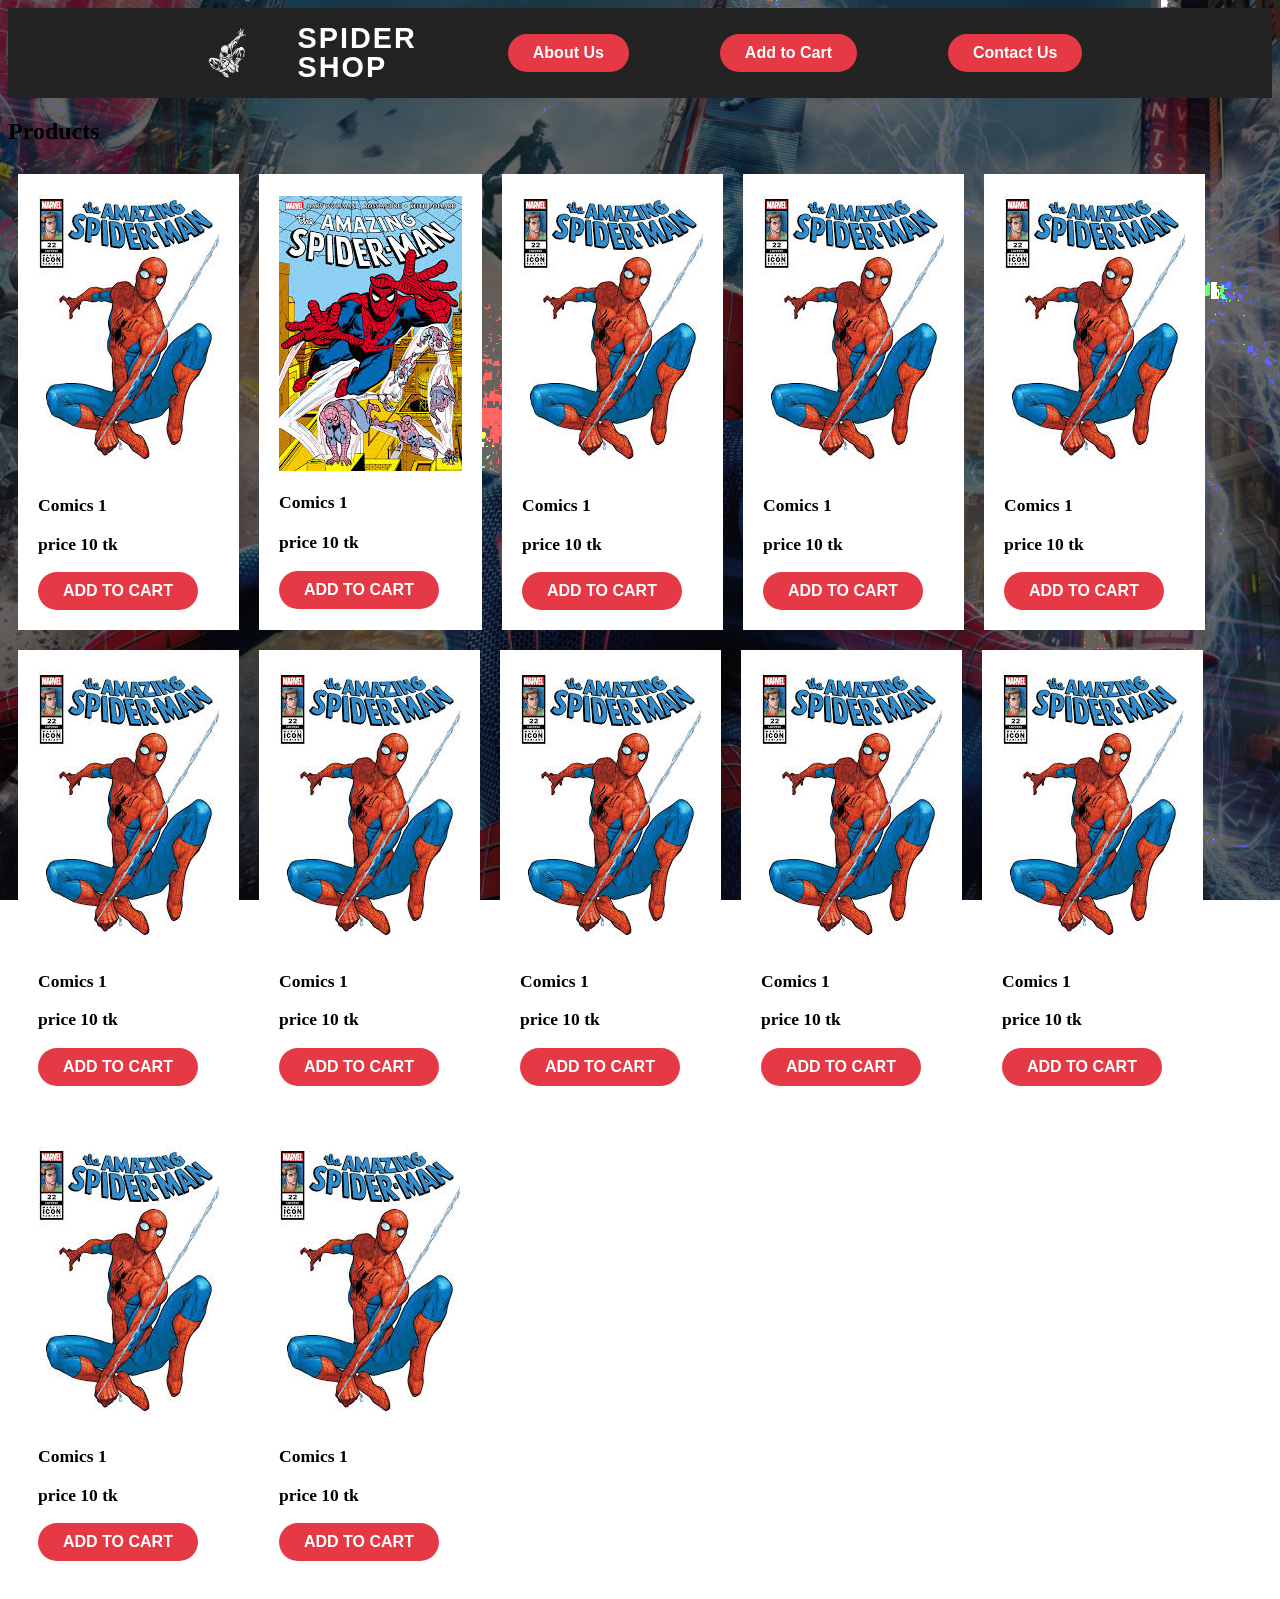
==== index.html @ fd1f3f65 "changed file name" ====
<!DOCTYPE html>
<html lang="en">
<head>
    <meta charset="UTF-8">
    <meta name="viewport" content="width=device-width, initial-scale=1.0">
    <title>SpiderShop</title>
    <link rel="icon" href="Spider.jpeg">
    <link rel="stylesheet" href="style.css">
</head>
<body>
  <nav>
    
    <span class="logo">Spider<br>Shop</span>
     
    <a href="about.html"><button>About Us</button></a>    
    <a href="cart.html"><button>Add to Cart</button></a> 
    <a href="contact.html"><button>Contact Us</button></a>
    </nav>
     <h2>Products</h2>
  <div class="product">
    <div><img src="pro 1 .jpeg" alt="">
      <h3>Comics 1</h3>
      <h3> price 10 tk</h3>
      <button>ADD TO CART</button>
    </div>
    <div><img src="images2.jpeg" alt="">
      <h3>Comics 1</h3>
      <h2></h2>
      <h3> price 10 tk</h3>
      <button>ADD TO CART</button>
    </div>
    <div><img src="pro 1 .jpeg" alt="">
      <h3>Comics 1</h3>
      <h3> price 10 tk</h3>
      <button>ADD TO CART</button>
    </div>
    <div><img src="pro 1 .jpeg" alt="">
      <h3>Comics 1</h3>
      <h3> price 10 tk</h3>
      <button>ADD TO CART</button>
    </div>
    <div><img src="pro 1 .jpeg" alt="">
      <h3>Comics 1</h3>
      <h3> price 10 tk</h3>
      <button>ADD TO CART</button>
    </div>
    <div><img src="pro 1 .jpeg" alt="">
      <h3>Comics 1</h3>
      <h3> price 10 tk</h3>
      <button>ADD TO CART</button>
    </div>
    <div><img src="pro 1 .jpeg" alt="">
      <h3>Comics 1</h3>
      <h3> price 10 tk</h3>
      <button>ADD TO CART</button>
    </div>
    <div><img src="pro 1 .jpeg" alt="">
      <h3>Comics 1</h3>
      <h3> price 10 tk</h3>
      <button>ADD TO CART</button>
    </div>
    <div><img src="pro 1 .jpeg" alt="">
      <h3>Comics 1</h3>
      <h3> price 10 tk</h3>
      <button>ADD TO CART</button>
    </div>
    <div><img src="pro 1 .jpeg" alt="">
      <h3>Comics 1</h3>
      <h3> price 10 tk</h3>
      <button>ADD TO CART</button>
    </div>
    <div><img src="pro 1 .jpeg" alt="">
      <h3>Comics 1</h3>
      <h3> price 10 tk</h3>
      <button>ADD TO CART</button>
    </div>
    <div><img src="pro 1 .jpeg" alt="">
      <h3>Comics 1</h3>
      <h3> price 10 tk</h3>
      <button>ADD TO CART</button>
    </div>
  </div>


</body>
</body>
---- style.css ----
nav {
    
    
    display: flex;
    align-items: center;
    justify-content: space-between;
    background-color: #232323; 
    padding: 1rem 15%;       
    font-family: 'Segoe UI', Tahoma, Geneva, Verdana, sans-serif;
}
nav a {
            color: white;
            text-decoration: none;
            font-size: 15px;
            font-weight: 500;
            transition: color 0.2s;
        }

        nav a:hover {
            text-transform:none;
            font:caption;
            color: #f97316;
        }

.logo {
    background-image: url("ICON/spider-man-black-vector-logo.png");
    background-repeat: no-repeat;
    background-size: contain;      
    background-position: left center;
    
   
    padding-left: 100px;            
    display: inline-block;         
    line-height: 1;             

    color: #ffffff;
    font-size: 1.8rem;
    font-weight: 800;
    letter-spacing: 2px;
    text-transform: uppercase;
    cursor: default;
}


button {
    background-color: #e63946;
    color: #ffffff;
    border: none;            
    padding: 10px 25px;       
    font-size: 1rem;
    font-weight: 600;
    border-radius: 50px;      
    cursor: pointer;
    transition: all 0.3s ease;
    
}


button:hover {
    background-color: #457b9d; 
    transform: translateY(-2px); 
}
button:active {
    background-color: #1d3557; 
    transform: translateY(0);
}
body {
    background: linear-gradient(rgba(0, 0, 0, 0.6), rgba(0, 0, 0, 0.6)),
                url('ICON/wp4686154.jpg');
    background-size: cover;
    background-position: center;
    background-attachment: fixed;
    background-blend-mode: color-burn;
}
.product{
    display:flex;
     background-color:none;
     flex-wrap: wrap;
     align-content: center;
    
}
.product div {
  background-color:white;
  margin: 10px;
  padding: 20px;
  font-size: 15px;
  align-content: center;
}
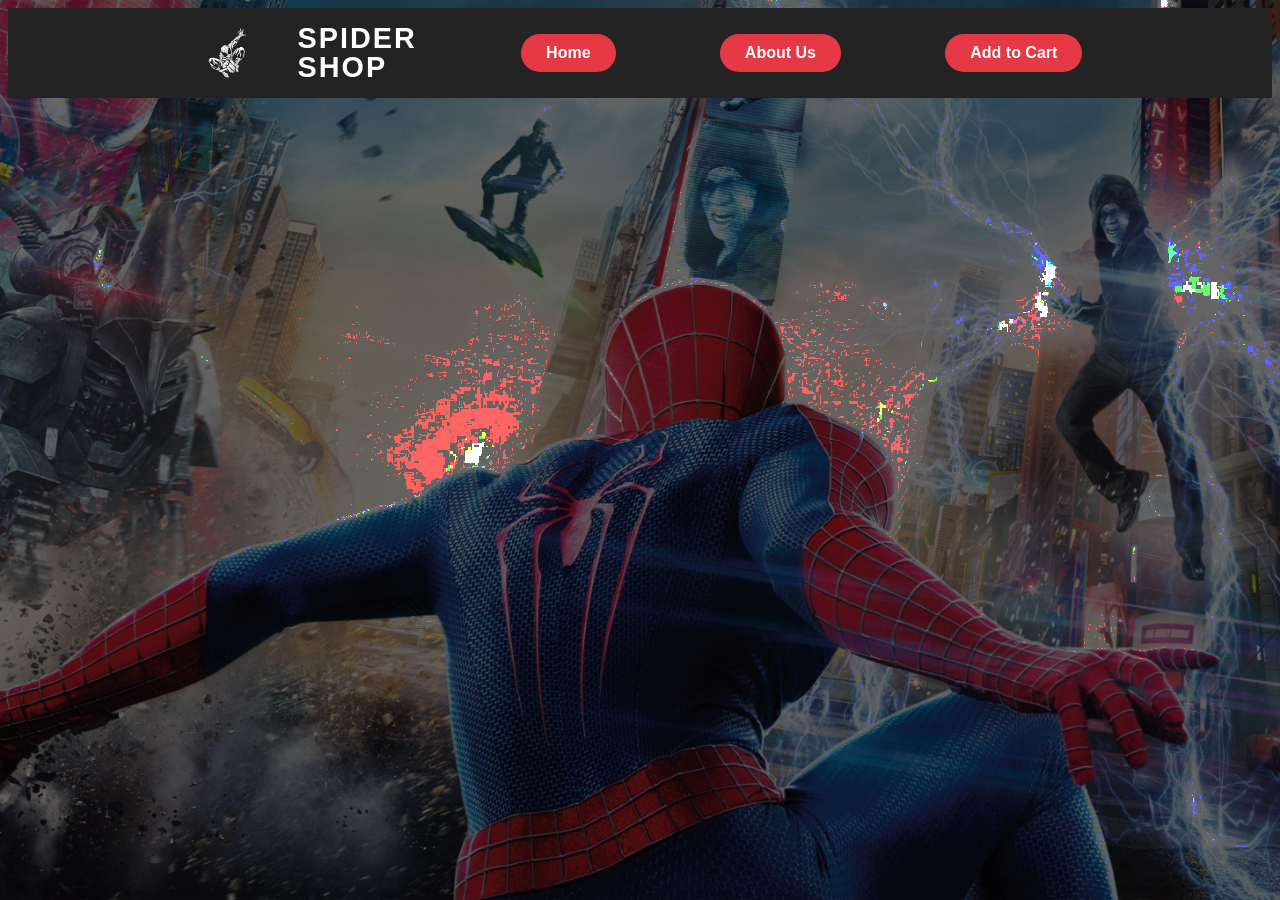
==== commit ffba0861: "change again" ====
--- a/index.html
+++ b/index.html
@@ -1,97 +1,24 @@
 <!DOCTYPE html>
 <html lang="en">
+
 <head>
-    <meta charset="UTF-8">
-    <meta name="viewport" content="width=device-width, initial-scale=1.0">
-    <title>SpiderShop</title>
-    <link rel="icon" href="Spider.jpeg">
-    <link rel="stylesheet" href="style.css">
-</head>
+  <meta charset="UTF-8">
+  <meta name="viewport" content="width=device-width, initial-scale=1.0">
+  <title> Product | SpiderShop</title>
+  <link rel="icon" href="Spider.jpeg">
+  <link rel="stylesheet" href="style.css">
+
 <body>
   <nav>
-    
+
     <span class="logo">Spider<br>Shop</span>
-     
-    <a href="about.html"><button>About Us</button></a>    
-    <a href="cart.html"><button>Add to Cart</button></a> 
-    <a href="contact.html"><button>Contact Us</button></a>
-    </nav>
-     <h2>Products</h2>
-  <div class="product">
-    <div><img src="pro 1 .jpeg" alt="">
-      <h3>Comics 1</h3>
-      <h3> price 10 tk</h3>
-      <button>ADD TO CART</button>
-    </div>
-    <div><img src="images2.jpeg" alt="">
-      <h3>Comics 1</h3>
-      <h2></h2>
-      <h3> price 10 tk</h3>
-      <button>ADD TO CART</button>
-    </div>
-    <div><img src="pro 1 .jpeg" alt="">
-      <h3>Comics 1</h3>
-      <h3> price 10 tk</h3>
-      <button>ADD TO CART</button>
-    </div>
-    <div><img src="pro 1 .jpeg" alt="">
-      <h3>Comics 1</h3>
-      <h3> price 10 tk</h3>
-      <button>ADD TO CART</button>
-    </div>
-    <div><img src="pro 1 .jpeg" alt="">
-      <h3>Comics 1</h3>
-      <h3> price 10 tk</h3>
-      <button>ADD TO CART</button>
-    </div>
-    <div><img src="pro 1 .jpeg" alt="">
-      <h3>Comics 1</h3>
-      <h3> price 10 tk</h3>
-      <button>ADD TO CART</button>
-    </div>
-    <div><img src="pro 1 .jpeg" alt="">
-      <h3>Comics 1</h3>
-      <h3> price 10 tk</h3>
-      <button>ADD TO CART</button>
-    </div>
-    <div><img src="pro 1 .jpeg" alt="">
-      <h3>Comics 1</h3>
-      <h3> price 10 tk</h3>
-      <button>ADD TO CART</button>
-    </div>
-    <div><img src="pro 1 .jpeg" alt="">
-      <h3>Comics 1</h3>
-      <h3> price 10 tk</h3>
-      <button>ADD TO CART</button>
-    </div>
-    <div><img src="pro 1 .jpeg" alt="">
-      <h3>Comics 1</h3>
-      <h3> price 10 tk</h3>
-      <button>ADD TO CART</button>
-    </div>
-    <div><img src="pro 1 .jpeg" alt="">
-      <h3>Comics 1</h3>
-      <h3> price 10 tk</h3>
-      <button>ADD TO CART</button>
-    </div>
-    <div><img src="pro 1 .jpeg" alt="">
-      <h3>Comics 1</h3>
-      <h3> price 10 tk</h3>
-      <button>ADD TO CART</button>
-    </div>
-  </div>
+    <a href="SpiderShop.html"><button>Home</button></a>
+    <a href="about.html"><button>About Us</button></a>
+    <a href="cart.html"><button> Add to Cart</button></a>
+
+  </nav>
+ 
+</body>
 
 
-</body>
-</body>
-    
-   
-
-
-    
-    
-
-   
-
-
-
+</html>
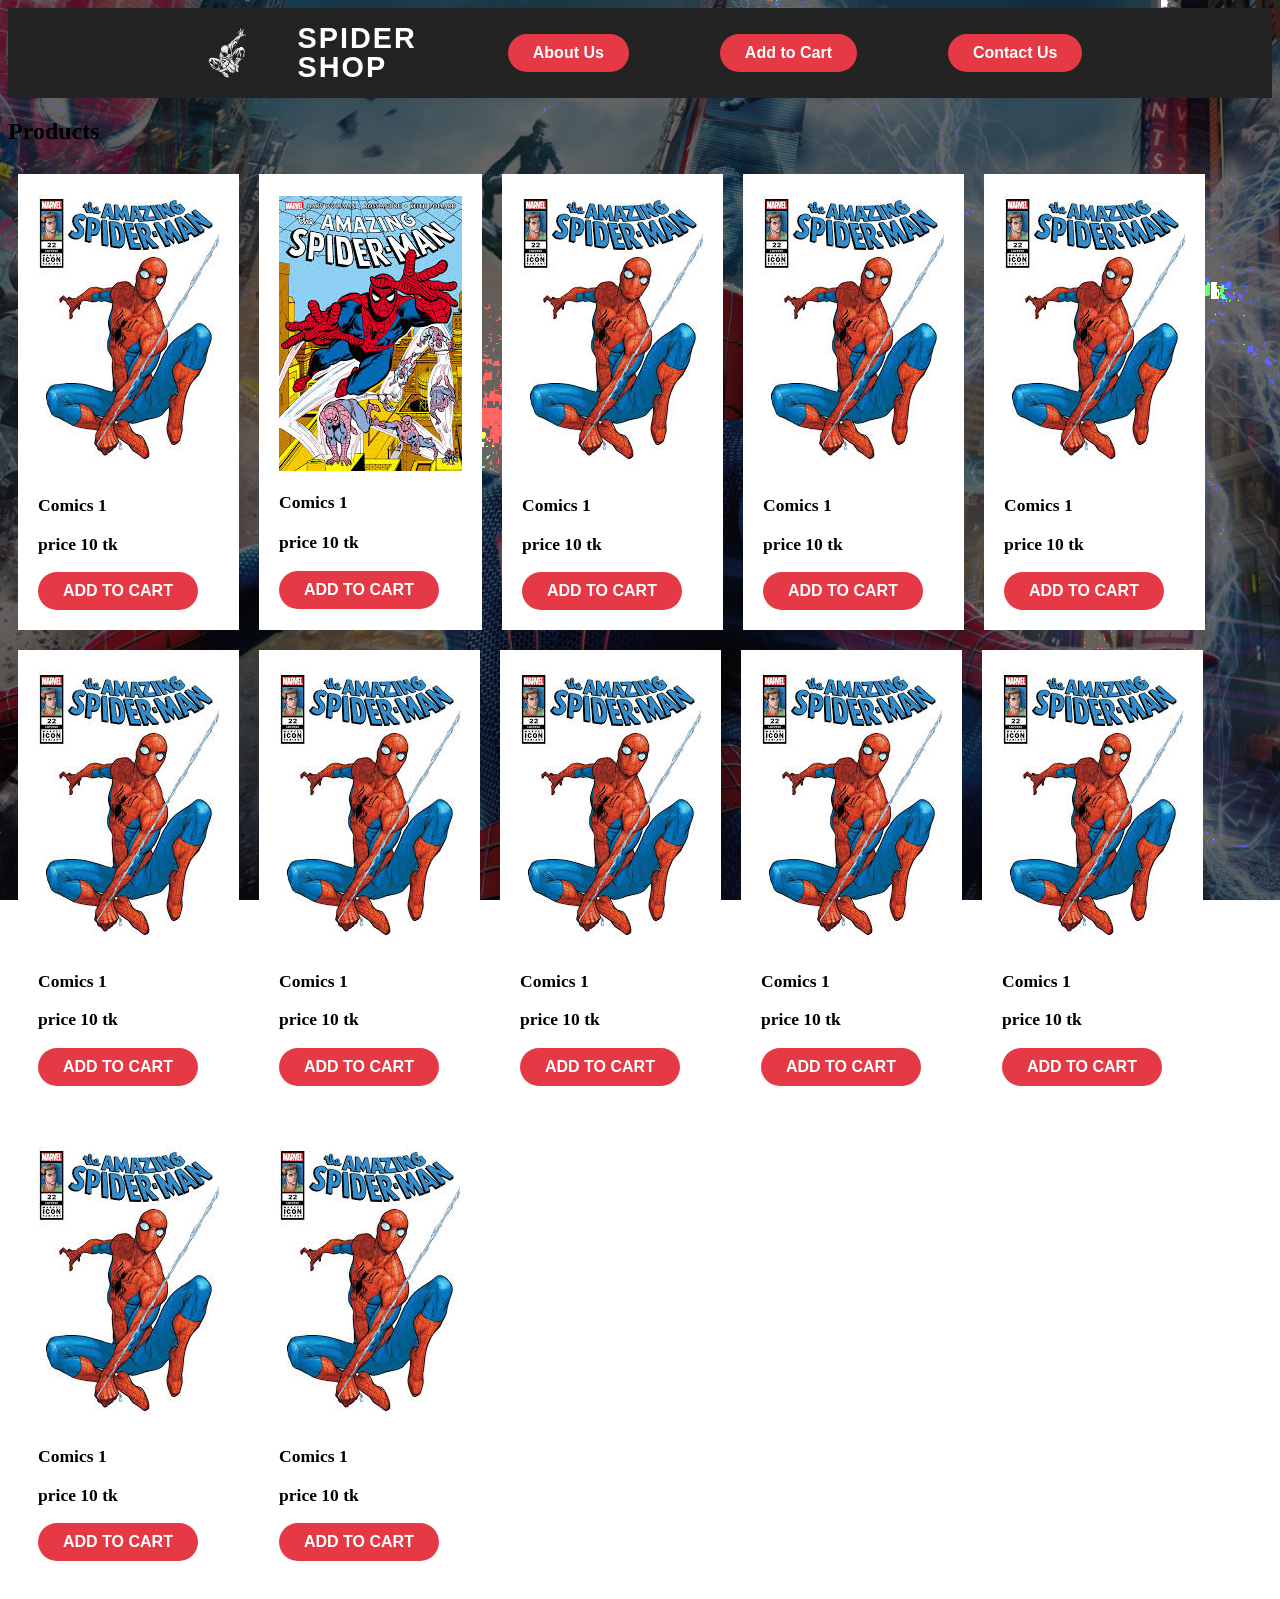
==== commit 690309ca: "lets see" ====
--- a/index.html
+++ b/index.html
@@ -1,24 +1,97 @@
 <!DOCTYPE html>
 <html lang="en">
-
 <head>
-  <meta charset="UTF-8">
-  <meta name="viewport" content="width=device-width, initial-scale=1.0">
-  <title> Product | SpiderShop</title>
-  <link rel="icon" href="Spider.jpeg">
-  <link rel="stylesheet" href="style.css">
-
+    <meta charset="UTF-8">
+    <meta name="viewport" content="width=device-width, initial-scale=1.0">
+    <title>SpiderShop</title>
+    <link rel="icon" href="Spider.jpeg">
+    <link rel="stylesheet" href="style.css">
+</head>
 <body>
   <nav>
-
+    
     <span class="logo">Spider<br>Shop</span>
-    <a href="SpiderShop.html"><button>Home</button></a>
-    <a href="about.html"><button>About Us</button></a>
-    <a href="cart.html"><button> Add to Cart</button></a>
-
-  </nav>
- 
-</body>
+     
+    <a href="about.html"><button>About Us</button></a>    
+    <a href="cart.html"><button>Add to Cart</button></a> 
+    <a href="contact.html"><button>Contact Us</button></a>
+    </nav>
+     <h2>Products</h2>
+  <div class="product">
+    <div><img src="pro 1 .jpeg" alt="">
+      <h3>Comics 1</h3>
+      <h3> price 10 tk</h3>
+      <button>ADD TO CART</button>
+    </div>
+    <div><img src="images2.jpeg" alt="">
+      <h3>Comics 1</h3>
+      <h2></h2>
+      <h3> price 10 tk</h3>
+      <button>ADD TO CART</button>
+    </div>
+    <div><img src="pro 1 .jpeg" alt="">
+      <h3>Comics 1</h3>
+      <h3> price 10 tk</h3>
+      <button>ADD TO CART</button>
+    </div>
+    <div><img src="pro 1 .jpeg" alt="">
+      <h3>Comics 1</h3>
+      <h3> price 10 tk</h3>
+      <button>ADD TO CART</button>
+    </div>
+    <div><img src="pro 1 .jpeg" alt="">
+      <h3>Comics 1</h3>
+      <h3> price 10 tk</h3>
+      <button>ADD TO CART</button>
+    </div>
+    <div><img src="pro 1 .jpeg" alt="">
+      <h3>Comics 1</h3>
+      <h3> price 10 tk</h3>
+      <button>ADD TO CART</button>
+    </div>
+    <div><img src="pro 1 .jpeg" alt="">
+      <h3>Comics 1</h3>
+      <h3> price 10 tk</h3>
+      <button>ADD TO CART</button>
+    </div>
+    <div><img src="pro 1 .jpeg" alt="">
+      <h3>Comics 1</h3>
+      <h3> price 10 tk</h3>
+      <button>ADD TO CART</button>
+    </div>
+    <div><img src="pro 1 .jpeg" alt="">
+      <h3>Comics 1</h3>
+      <h3> price 10 tk</h3>
+      <button>ADD TO CART</button>
+    </div>
+    <div><img src="pro 1 .jpeg" alt="">
+      <h3>Comics 1</h3>
+      <h3> price 10 tk</h3>
+      <button>ADD TO CART</button>
+    </div>
+    <div><img src="pro 1 .jpeg" alt="">
+      <h3>Comics 1</h3>
+      <h3> price 10 tk</h3>
+      <button>ADD TO CART</button>
+    </div>
+    <div><img src="pro 1 .jpeg" alt="">
+      <h3>Comics 1</h3>
+      <h3> price 10 tk</h3>
+      <button>ADD TO CART</button>
+    </div>
+  </div>
 
 
-</html>+</body>
+</body>
+    
+   
+
+
+    
+    
+
+   
+
+
+
